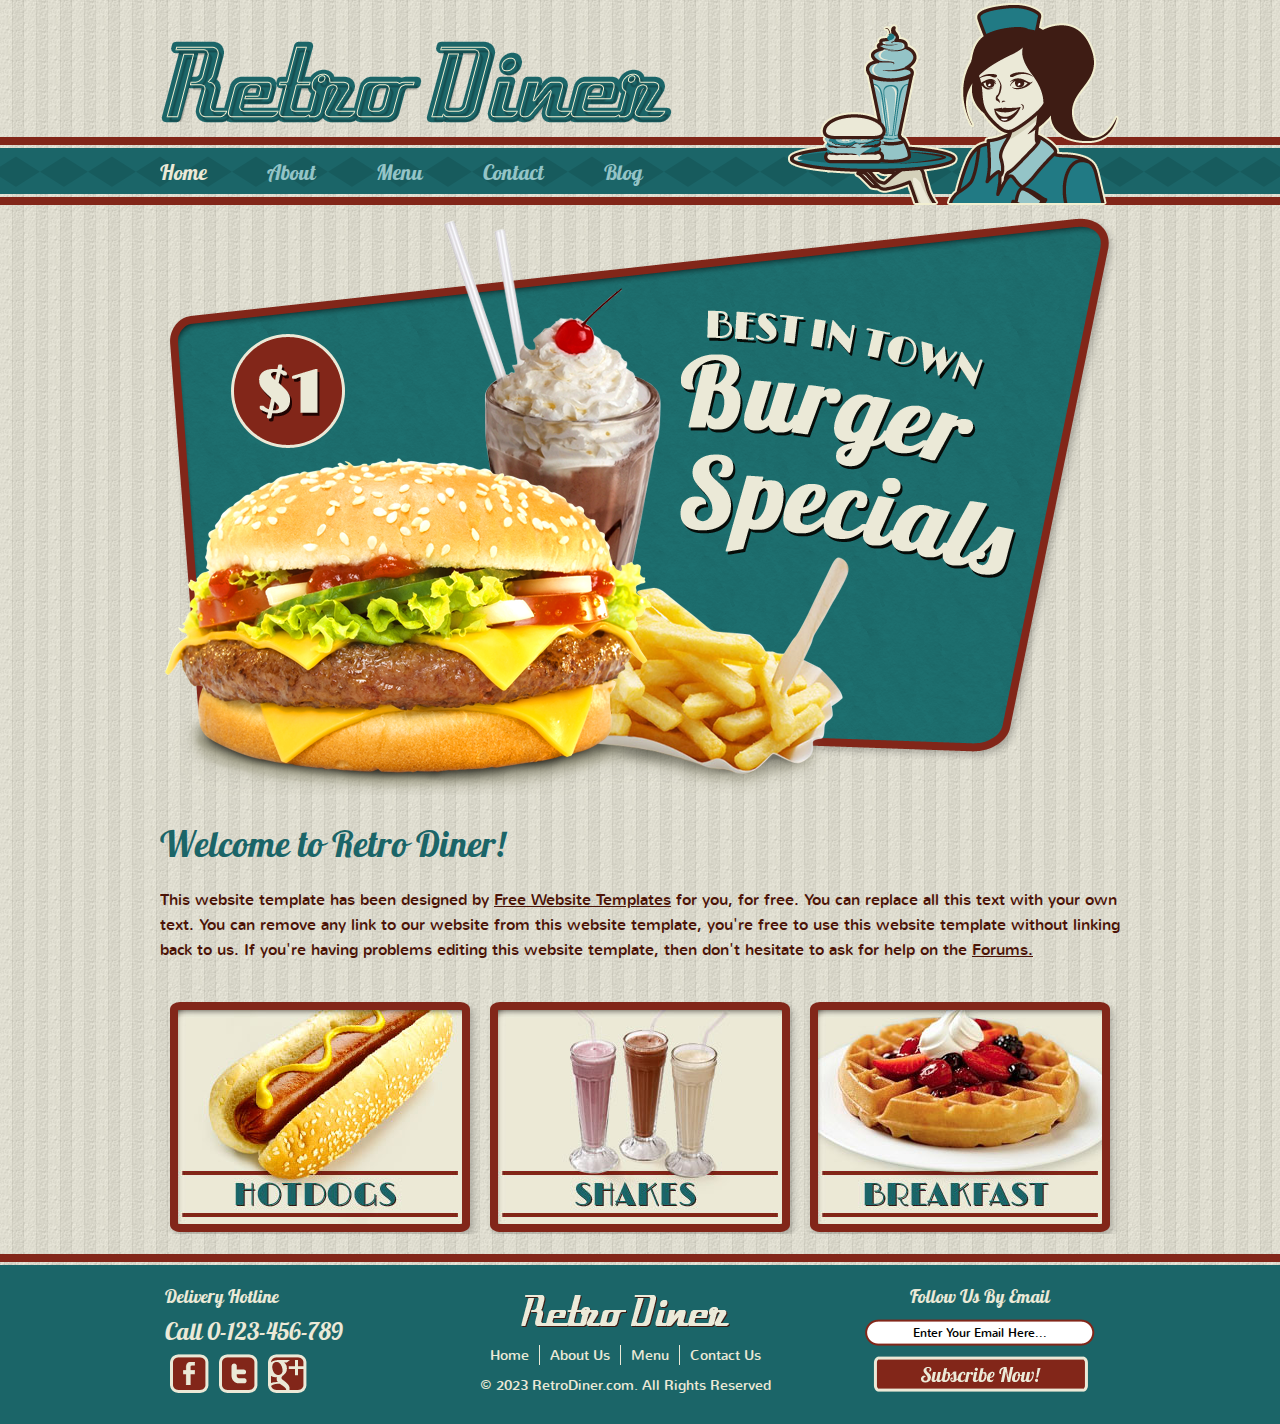
==== index.html @ 5af2374b "Arquivos base" ====
<!DOCTYPE html>
<!-- Website template by freewebsitetemplates.com -->
<head>
	<title>Retro Diner</title>
	<meta charset="utf-8">
	<link href="css/style.css" rel="stylesheet" type="text/css">
</head>
<body>
	<div id="header">
		<div>
			<a href="index.html"><img class="logo" src="images/logo.png" width="513" height="84" alt="" title=""></a>
			<a href="index.html"><img  src="images/waitress.png" width="332" height="205" alt="" title=""></a>
			<ul class="navigation">
				<li>
					<a class="active" href="index.html">Home</a>
				</li>
				<li>
					<a href="about.html">About</a>
				</li>
				<li>
					<a href="burger.html">Menu</a>
				</li>
				<li>
					<a href="contact.html">Contact</a>
				</li>
				<li>
					<a href="blog.html">Blog</a>
				</li>
			</ul>
		</div>
	</div>
	<div id="body">
		<div class="featured"> <a href="burger.html"><img src="images/burger-specials.png" width="960" height="590" alt=""></a>
			<h2>Welcome to Retro Diner!</h2>
			<p>
				This website template has been designed by <a href="http://www.freewebsitetemplates.com"> Free Website Templates</a> for you, for free. You can replace all this text with your own text. You can remove any link to our website from this website template, you're free to use this website template without linking back to us. If you're having problems editing this website template, then don't hesitate to ask for help on the <a href="http://www.freewebsitetemplates.com/forums"> Forums.</a>
			</p>
			<ul>
				<li>
					<a href="hotdog.html"><img src="images/hotdogs.jpg" width="284" height="214" alt=""></a>
				</li>
				<li>
					<a href="shake.html"><img src="images/shakes.jpg" alt="" width="284" height="214"></a>
				</li>
				<li>
					<a href="breakfast.html"><img src="images/breakfast.jpg" alt="" width="284" height="214"></a>
				</li>
			</ul>
		</div>
	</div>
	<div id="footer">
		<div>
			<ul>
				<li class="first">
					<h2>Delivery Hotline</h2>
					<h3>Call 0-123-456-789</h3>
					<ul>
						<li>
							<a href="http://www.freewebsitetemplates.com/go/facebook" class="facebook"></a>
						</li>
						<li>
							<a href="http://www.freewebsitetemplates.com/go/twitter" class="twitter"></a>
						</li>
						<li>
							<a href="http://www.freewebsitetemplates.com/go/googleplus" class="googleplus"></a>
						</li>
					</ul>
				</li>
				<li>
					<a href="index.html"><img class="logo" src="images/logo-footer.png" alt=""></a>
					<ul class="navigation">
						<li>
							<a href="index.html">Home</a>
						</li>
						<li>
							<a href="about.html">About Us</a>
						</li>
						<li>
							<a href="menu.html">Menu</a>
						</li>
						<li>
							<a href="contact.html">Contact Us</a>
						</li>
					</ul>
					<span>&copy; 2023 RetroDiner.com. All Rights Reserved</span>
				</li>
				<li class="last">
					<h2>Follow Us By Email</h2>
					<form action="index.html">
						<input type="text" name="subscribe" value="Enter Your Email Here...">
						<input type="submit" value="">
					</form>
				</li>
			</ul>
		</div>
	</div>
</body>
</html>
---- css/style.css ----
/** Website template by freewebsitetemplates.com **/
body {
	margin :0;
	padding :0;
	background :url("../images/bg-body.jpg");
	line-height :25px;
}
a {
	outline :0;
}
img {
	border :0;
}
@font-face {
	font-family :'NunitoRegular';
	src :url('../fonts/nunito-regular-webfont.eot');
	src :url('../fonts/nunito-regular-webfont.eot?#iefix') format('embedded-opentype'),
		url('../fonts/nunito-regular-webfont.woff') format('woff'),
		url('../fonts/nunito-regular-webfont.ttf') format('truetype'),
		url('../fonts/nunito-regular-webfont.svg#NunitoRegular') format('svg');
	font-weight :normal;
	font-style :normal;
}
@font-face {
	font-family :'Lobster1.4Regular';
	src :url('../fonts/lobster-webfont.eot');
	src :url('../fonts/lobster-webfont.eot?#iefix') format('embedded-opentype'),
		url('../fonts/lobster-webfont.woff') format('woff'),
		url('../fonts/lobster-webfont.ttf') format('truetype'),
		url('../fonts/lobster-webfont.svg#Lobster1.4Regular') format('svg');
	font-weight :normal;
	font-style :normal;
}
@font-face {
	font-family :'LimelightRegular';
	src :url('../fonts/limelight-webfont.eot');
	src :url('../fonts/limelight-webfont.eot?#iefix') format('embedded-opentype'),
		url('../fonts/limelight-webfont.woff') format('woff'),
		url('../fonts/limelight-webfont.ttf') format('truetype'),
		url('../fonts/limelight-webfont.svg#LimelightRegular') format('svg');
	font-weight :normal;
	font-style :normal;
}
#header {
	height :205px;
	width :100%;
	background :transparent url("../images/bg-navigation.png");
	background-repeat :repeat-x;
	background-position :bottom;
}
#header div {
	width :960px;
	margin :0 auto;
	height :203px;
	position :relative;
}
#header div a img {
	border :0;
	float :right;
	overflow :hidden;
}
#header div img.logo {
	border :0;
	float :left;
	overflow :hidden;
	margin-top :40px;
}
#header div ul.navigation {
	margin :0;
	padding :0;
	list-style-type :none;
	position :absolute;
	left :0px;
	top :160px;
	overflow :hidden;
	width :620px;
}
#header div ul.navigation li {
	float :left;
}
#header div ul.navigation li:first-child a {
	padding-left :0;
}
#header div ul.navigation li a {
	text-decoration :none;
	padding :0 30px;
	color :#ebe9d7;
	font-family :'Lobster1.4Regular';
	font-size :16px;
	color :#94c4c7;
	font-size :21px;
}
#header div ul.navigation li a:hover {
	color :#ebe9d7;
}
#header div ul.navigation li a.active {
	color :#ebe9d7;
}
#body {
	width :960px;
	margin :0 auto;
	overflow :hidden;
}
#body .featured {
	width :960px;
	overflow :hidden;
	margin-bottom :0;
}
#body .featured img {
	border :0;
}
#body .featured h2 {
	font-family :'Lobster1.4Regular';
	font-size :36px;
	color :#1b6568;
	display :block;
	font-weight :normal;
}
#body .featured p {
	font-family :'NunitoRegular';
	font-size :16px;
	color :#4c1407;
}
#body .featured p a {
	font-family :'NunitoRegular';
	font-size :16px;
	color :#4c1407;
}
#body .featured p a:hover {
	color :#80210b;
}
#body .featured ul {
	list-style-type :none;
	margin :40px 0 0 0;
	padding :0;
}
#body .featured ul li {
	float :left;
	width :320px;
	height :242px;
	text-align :center;
}
#body .featured ul li {
	background :transparent url("../images/frame.png");
	background-repeat :no-repeat;
	background-position :top;
	height :202px;
	width :280px;
	padding :8px 22px 22px 18px;
}
#body #content {
	width :960px;
	margin :30px 0;
	height :auto;
	padding-top :18px;
	background :transparent url("../images/bg-content-top.png");
	background-position :center top;
	background-repeat :no-repeat;
}
#body #content div {
	width :960px;
	background :transparent url("../images/bg-content-bottom.png");
	background-position :center bottom;
	background-repeat :no-repeat;
	padding-bottom :22px;
}
#body #content div div {
	width :860px;
	padding :10px 50px 20px 50px;
	background :transparent url("../images/bg-content.png");
	background-position :center center;
	background-repeat :repeat-y;
}
#body #content div div h1 {
	font-family :'Lobster1.4Regular';
	font-size :36px;
	color :#1b6568;
	font-weight :normal;
	margin-bottom :50px;
}
#body #content div div ul {
	list-style-type :none;
	margin :0;
	padding :0;
}
#body #content div div ul li {
	float :none;
	margin :0 0 50px 0;
	padding :0;
}
#body #content div div ul li h4 {
	font-family :'NunitoRegular';
	font-size :16px;
	color :#822619;
	font-weight :normal;
}
#body #content div div ul li h2 {
	font-family :'Lobster1.4Regular';
	font-size :18px;
	color :#822619;
	font-weight :normal;
}
#body #content div div ul li h2 a {
	font-family :'Lobster1.4Regular';
	font-size :24px;
	color :#822619;
	text-decoration :none;
	font-weight :normal;
}
#body #content div div ul li p {
	font-family :'NunitoRegular';
	font-size :16px;
	color :#822619;
	font-weight :normal;
}
#body #content div div ul li p a {
	font-family :'NunitoRegular';
	font-size :16px;
	color :#822619;
	font-weight :normal;
	text-decoration :underline;
}
#body #content div div ul li p a:hover {
	color:#a0210b;
}
#body #content div div ul li p span {
	font-family :'NunitoRegular';
	font-size :14px;
	color :#822619;
	font-weight :normal;
}
#body #content div div ul li h2 a:hover {
	color :#80210b;
}
#body .content div div form label {
	display :block;
}
#body .content div div form label span {
	display :block;
	color :#4c1407;
	font-family :'NunitoRegular';
	font-size :16px;
	font-weight :normal;
}
#body .content div div form label input {
	background :transparent url("../images/interface.png") no-repeat 0 -77px;
	width :286px;
	height :20px;
	border :0;
	padding :5px;
	margin-bottom :10px;
}
#body .content div div form label textarea {
	background :transparent url("../images/interface.png") no-repeat 0 -157px;
	width :522px;
	height :206px;
	border :0;
	padding :5px;
	margin-bottom :5px;
}
#body .content div div form input[type="submit"] {
	background :transparent url("../images/button.png") no-repeat 0 -450px;
	width :101px;
	height :36px;
	border :0;
	padding :5px;
	margin-bottom :20px;
	cursor :pointer;
}
#body .content div div form input[type="submit"]:hover {
	background :transparent url("../images/button.png") no-repeat 0 -364px;
}
#body .content {
	width :620px;
	margin :30px 40px 30px 0;
	height :auto;
	padding-top :18px;
	background :transparent url("../images/bg-content-top2.png");
	background-position :center top;
	background-repeat :no-repeat;
	float :left;
}
#body .content div {
	width :620px;
	background :transparent url("../images/bg-content-bottom2.png");
	background-position :center bottom;
	background-repeat :no-repeat;
	padding-bottom :12px;
}
#body .content div div {
	width :540px;
	padding :10px 40px 20px 40px;
	background :transparent url("../images/bg-content2.png");
	background-position :center center;
	background-repeat :repeat-y;
}
#body .content div div h4 {
	font-size :24px;
	color :#822619;
	font-family :'Lobster1.4Regular';
	font-weight :normal;
}
#body .content div div p {
	font-family :'NunitoRegular';
	font-size :16px;
	color :#4c1407;
	text-align :justify;
}
#body .content div div p a {
	font-family :'NunitoRegular';
	font-size :16px;
	color :#4c1407;
}
#body .content div div p a:hover {
	color :#80210b;
}
#body .content div div h1 {
	font-family :'Lobster1.4Regular';
	font-size :36px;
	color :#1b6568;
	font-weight :normal;
}
#body .content div div ul {
	list-style-type :none;
	margin :0;
	padding :0;
	width :580px;
	margin-left :-22px;
}
#body .content div div ul li {
	margin-bottom :20px;
	border-style :dotted;
	border-top :none;
	border-left :none;
	border-right :none;
	padding :0 25px 10px 25px;
	position :relative;
}
#body .content div div ul li.last {
	border :none;
}
#body .content div div ul li h2 a {
	font-family :'Lobster1.4Regular';
	font-size :24px;
	color :#822619;
	font-weight :normal;
	text-decoration :none;
}
#body .content div div ul li p {
	font-family :'NunitoRegular';
	font-size :16px;
	color :#822619;
	font-weight :normal;
	text-decoration :none;
	width :440px;
}
#body .content div div ul li p a {
	font-family :'NunitoRegular';
	font-size :16px;
	color :#822619;
	font-weight :normal;
}
#body .content div div ul li p a:hover {
	font-family :'NunitoRegular';
	font-size :16px;
	color :#80210b;
	font-weight :normal;
}
#body .content div div ul li span.price {
	background :transparent url("../images/icon.png") no-repeat 0 -673px;
	width :70px;
	height :70px;
	display :block;
	text-align :center;
	line-height :70px;
	font-family :'LimelightRegular';
	color :#ebe9d7;
	font-size :28px;
	position :absolute;
	left :490px;
	top :0px;
}
#body .content div div div {
	background :none;
	text-align :center;
	width :530px;
	margin :0;
	padding :0;
}
#body .sidebar {
	width :280px;
	float :left;
	margin :30px 0;
	text-align :center;
	padding-top :30px;
}
#body .sidebar h1 {
	color :#1b6568;
	font-family :'Lobster1.4Regular';
	font-size :36px;
	font-weight :normal;
	margin-bottom :10px;
}
#body .sidebar span {
	color :#4c1407;
	font-family :'NunitoRegular';
	font-size :16px;
	font-weight :normal;
	display :block;
}
#body .sidebar ul.navigation {
	list-style-type :none;
	margin :50px 0 0 0;
	padding :0;
}
#body .sidebar ul.navigation li {
	border-style :solid;
	border-color :#822619;
	border-left :none;
	border-right :none;
	border-top :none;
	height :50px;
	line-height :50px;
}
#body .sidebar ul.navigation li.first {
	border-style :solid;
	border-color :#822619;
	border-left :none;
	border-right :none;
}
#body .sidebar ul.navigation li a {
	text-decoration :none;
	font-family :'LimelightRegular';
	font-size :32px;
	color :#822619;
	text-align :center;
	font-weight :normal;
}
#body .sidebar ul.navigation li a:hover {
	color :#1b6568;
	font-size :32px;
	font-family :'LimelightRegular';
}
#body .sidebar ul.navigation li a.active {
	color :#1b6568;
	font-size :32px;
	font-family :'LimelightRegular';
}
#body .sidebar a.download {
	background :transparent url("../images/button.png") no-repeat 0 -96px;
	display :block;
	height :46px;
	width :278px;
	line-height :46px;
	text-decoration :none;
	color :#ebe9d7;
	font-size :26px;
	font-family :'Lobster1.4Regular';
	margin-top :40px;
}
#body .sidebar a.download:hover {
	background :transparent url("../images/button.png") no-repeat 0 0;
}
#body .sidebar ul li.last {
	border-bottom :none;
}
#body .sidebar ul {
	list-style-type :none;
	margin :0 0 50px 0;
	padding :0;
}
#body .sidebar ul li.first {
	border-style :dotted;
	border-color :#822619;
	border-left :none;
	border-right :none;
	border-top :dotted;
}
#body .sidebar ul li {
	border-style :dotted;
	border-color :#822619;
	border-left :none;
	border-right :none;
	border-top :none;
	line-height :18px;
	padding :10px 10px;
	font-family :'NunitoRegular';
}
#body .sidebar ul li a {
	font-family :'NunitoRegular';
	text-decoration :none;
	color :#3e1c14;
	font-size :16px;
}
#body .sidebar ul li a:hover {
	font-family :'NunitoRegular';
	text-decoration :none;
	color :#1B6568;
	font-size :16px;
}
#body .sidebar ul {
	margin-top :30px;
}
#body div#section {
	float :left;
	height :auto;
	margin :30px 40px 30px 0;
	padding-top :18px;
	width :620px;
}
#body div#section div.section {
	background :transparent url("../images/bg-blog-top.png");
	background-repeat :no-repeat;
	background-position :top center;
	width :532px;
	padding-top :18px;
	margin :0 0 50px 0;
	position :relative;
	left :20px;
	float :right;
}
#body div#section div.section div {
	background :transparent url("../images/bg-blog-bottom.png");
	background-repeat :no-repeat;
	background-position :center bottom;
	width :532px;
	padding-bottom :25px;
}
#body div#section div.section div div {
	background :transparent url("../images/bg-blog-center.png");
	background-repeat :repeat-y;
	background-position :center;
	width :452px;
	padding :10px 40px 10px 40px;
}
#body div#section div.section div div a img {
	border :0;
	margin :0 20px 0 0;
	float :left;
}
#body div#section div.section div div h2 {
	font-family :'LimelightRegular';
	color :#1b6568;
	font-size :28px;
	font-weight :normal;
	margin :0;
	padding :0;
	text-transform :uppercase;
	width :auto;
}
#body div#section div.section div div h2 a {
	font-family :'LimelightRegular';
	color :#822619;
	font-size :28px;
	font-weight :normal;
	text-decoration :none;
	line-height :30px;
}
#body div#section div.section div div h2 a:hover {
	color :#1b6568;
	text-decoration :none;
}
#body div#section div.section div div h3 {
	font-family :'NunitoRegular';
	color :#4c1407;
	font-size :14px;
	font-weight :normal;
	margin :25px 0 0 0;
	padding :0;
	width :auto;
}
#body div#section div.section div div h3 a {
	color :#80210b;
	text-decoration :underline;
}
#body div#section div.section div div a {
	text-decoration :underline;
	color :#80210b;
}
#body div#section div.section div div a:hover {
	text-decoration :underline;
}
#body div#section div.section div div a span {
	font-family :'NunitoRegular';
	color :#80210b;
	font-size :14px;
	font-weight :normal;
	padding :0;
	width :auto;
}
#body div#section div.section div div p {
	font-family :'NunitoRegular';
	color :#4c1407;
	font-size :14px;
	width :auto;
	margin-top :70px;
}
#body div#section div.section div div a.price {
	background :transparent url("../images/icon.png") no-repeat 0 0;
	width :90px;
	height :69px;
	display :block;
	padding-top :20px;
	text-align :center;
	font-family :'LimelightRegular';
	font-size :24px;
	color :#ebe9d7;
	text-decoration :none;
	position :absolute;
	top :0;
	left :-100px;
}
#body div#section div.section div div a.price span {
	display :block;
	font-family :'LimelightRegular';
	font-size :24px;
	color :#ebe9d7;
}
#footer {
	height :130px;
	width :100%;
	padding :20px 0;
	margin-top :20px;
	background :transparent url("../images/bg-footer.jpg");
	background-repeat :repeat-x;
	background-position :top;
	background-color :#1b6568;
}
#footer div {
	width :960px;
	margin :0 auto;
}
#footer div ul {
	list-style-type :none;
	margin :0;
	padding :0;
}
#footer div ul li.first {
	text-align :left;
}
#footer div ul li img {
	border :0;
}
#footer div ul li {
	float :left;
	width :300px;
	padding :0 5px;
	text-align :center;
}
#footer div ul li.last {
	padding-left :75px;
	width :250px;
}
#footer div ul li h2 {
	color :#ebe9d7;
	font-family :'Lobster1.4Regular';
	font-weight :normal;
	font-size :18px;
	margin :10px 0;
	padding :0;
}
#footer div ul li h3 {
	color :#ebe9d7;
	font-family :'Lobster1.4Regular';
	font-size :24px;
	font-weight :normal;
	margin :10px 0;
	padding :0;
}
#footer div ul li ul {
	list-style-type :none;
	margin :0;
	padding :0;
}
#footer div ul li img.logo {
	margin-top :20px;
}
#footer div ul li ul li {
	float :left;
	width :auto;
	margin :0 5px;
	padding :0;
}
#footer div ul li ul .connect li {
	float :left;
	width :auto;
	margin :0 5px;
	padding :0;
}
#footer div ul li ul li a.facebook {
	background :transparent url("../images/icon.png") no-repeat 0 -228px;
	float :left;
	height :39px;
	width :39px;
}
#footer div ul li ul li a.facebook:hover {
	background :transparent url("../images/icon.png") no-repeat 0 -139px;
}
#footer div ul li ul li a.twitter {
	background :transparent url("../images/icon.png") no-repeat 0 -584px;
	float :left;
	height :39px;
	width :39px;
}
#footer div ul li ul li a.twitter:hover {
	background :transparent url("../images/icon.png") no-repeat 0 -495px;
}
#footer div ul li ul li a.googleplus {
	background :transparent url("../images/icon.png") no-repeat 0 -406px;
	float :left;
	height :39px;
	width :92px;
}
#footer div ul li ul li a.googleplus:hover {
	background :transparent url("../images/icon.png") no-repeat 0 -317px;
}
#footer div ul li input[type="submit"] {
	background :transparent url("../images/button.png") no-repeat 0 -278px;
	width :215px;
	height :36px;
	border :0;
	cursor :pointer;
}
#footer div ul li input[type="submit"]:hover {
	background :transparent url("../images/button.png") no-repeat 0 -192px;
}
#footer div ul li input {
	background :transparent url("../images/interface.png") no-repeat 0 0;
	border :0;
	width :220px;
	height :17px;
	padding :5px 5px;
	text-align :center;
	font-family :'NunitoRegular';
	font-size :12px;
	margin-bottom :10px;
}
#footer div ul li span {
	display :block;
	color :#ebe9d7;
	font-family :'NunitoRegular';
	font-size :14px;
}
#footer div ul li ul.navigation {
	list-style-type :none;
	margin :0 auto;
	padding :10px 0 0 0;
	display :inline-block;
	overflow :hidden;
	height :20px;
}
#footer div ul li ul.navigation li {
	margin :0;
	padding :0;
}
#footer div ul li ul.navigation li a {
	color :#ebe9d7;
	font-family :'NunitoRegular';
	font-weight :normal;
	font-size :14px;
	text-decoration :none;
	padding :0 10px;
	display :block;
	border-style :solid;
	border-right :none;
	border-top :none;
	border-bottom :none;
	border-color :#ebe9d7;
	border-width :1px;
	line-height :20px;
}
#footer div ul li ul.navigation li a:hover {
	text-decoration :underline;
}
#footer div ul li ul.navigation li:first-child a {
	border-left :none;
}
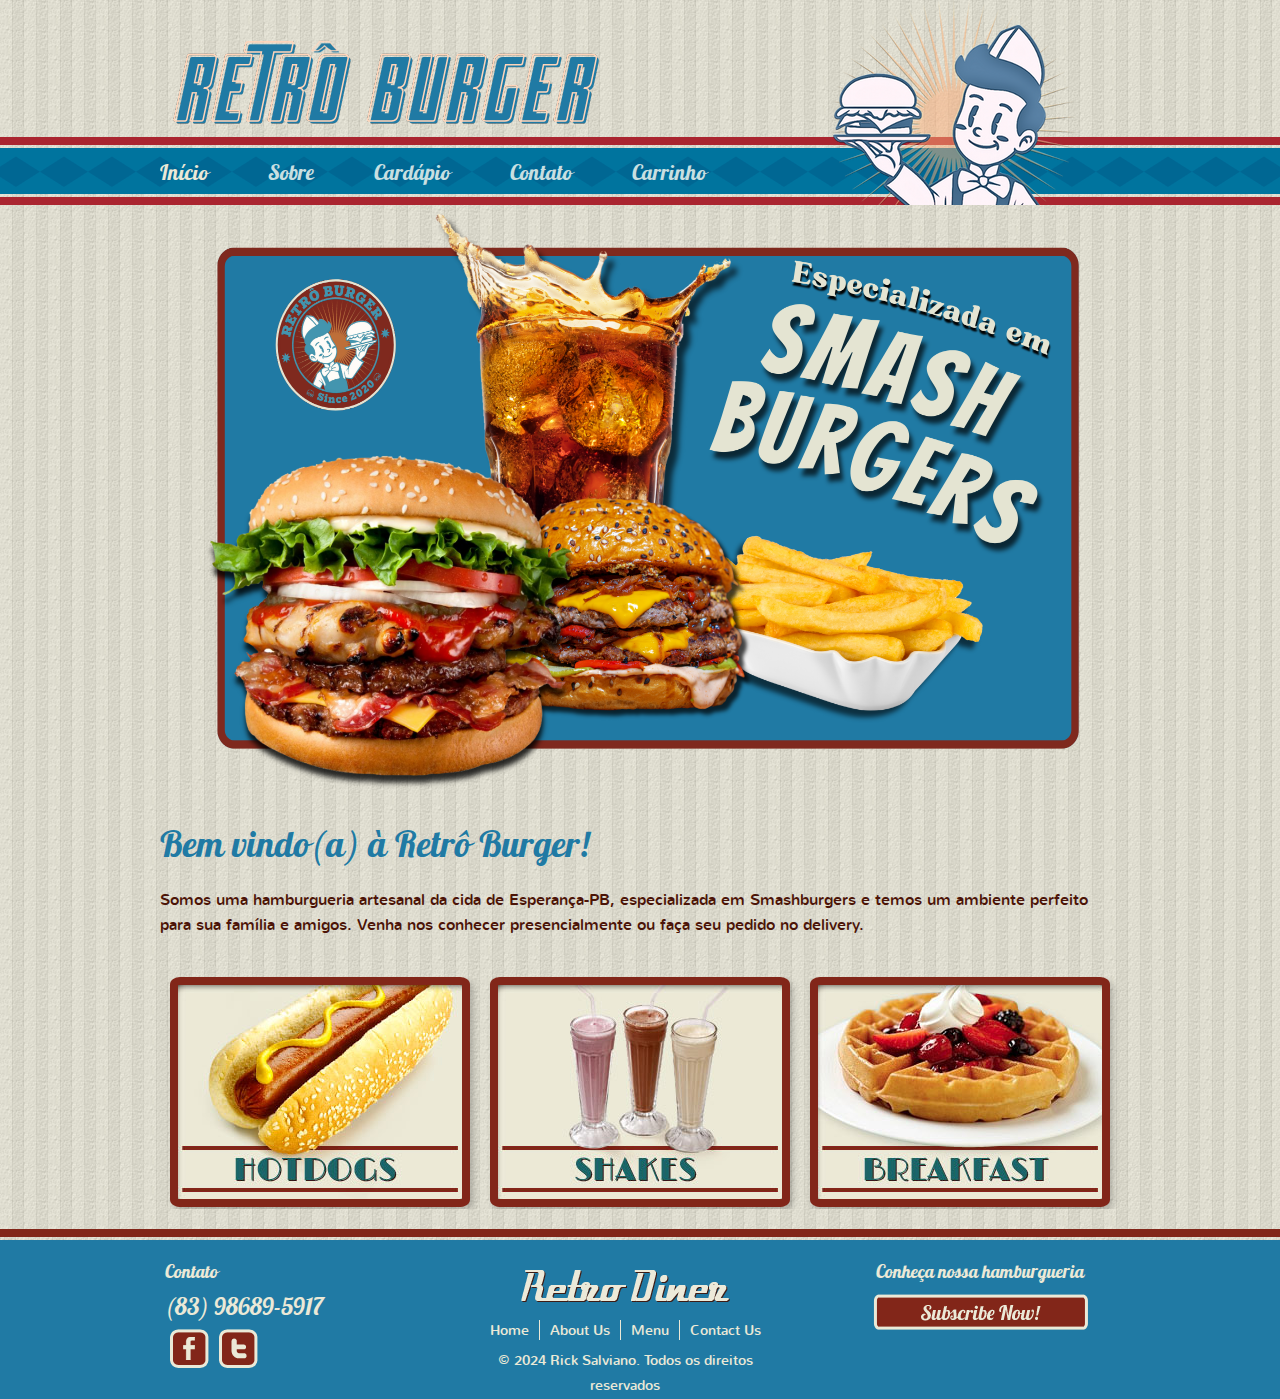
==== commit 75848ea5: "Alinhando de acordo com a retrô burger" ====
--- a/index.html
+++ b/index.html
@@ -1,7 +1,6 @@
 <!DOCTYPE html>
-<!-- Website template by freewebsitetemplates.com -->
 <head>
-	<title>Retro Diner</title>
+	<title>Início - Retrô Burger</title>
 	<meta charset="utf-8">
 	<link href="css/style.css" rel="stylesheet" type="text/css">
 </head>
@@ -12,28 +11,28 @@
 			<a href="index.html"><img  src="images/waitress.png" width="332" height="205" alt="" title=""></a>
 			<ul class="navigation">
 				<li>
-					<a class="active" href="index.html">Home</a>
+					<a class="active" href="index.html">Início</a>
 				</li>
 				<li>
-					<a href="about.html">About</a>
+					<a href="about.html">Sobre</a>
 				</li>
 				<li>
-					<a href="burger.html">Menu</a>
+					<a href="burger.html">Cardápio</a>
 				</li>
 				<li>
-					<a href="contact.html">Contact</a>
+					<a href="contact.html">Contato</a>
 				</li>
 				<li>
-					<a href="blog.html">Blog</a>
+					<a href="blog.html">Carrinho</a>
 				</li>
 			</ul>
 		</div>
 	</div>
 	<div id="body">
-		<div class="featured"> <a href="burger.html"><img src="images/burger-specials.png" width="960" height="590" alt=""></a>
-			<h2>Welcome to Retro Diner!</h2>
+		<div class="featured"> <a href="burger.html"><img src="images/burger-specials.png" width="960" height="590" alt="Banner principal"></a>
+			<h2>Bem vindo(a) à Retrô Burger!</h2>
 			<p>
-				This website template has been designed by <a href="http://www.freewebsitetemplates.com"> Free Website Templates</a> for you, for free. You can replace all this text with your own text. You can remove any link to our website from this website template, you're free to use this website template without linking back to us. If you're having problems editing this website template, then don't hesitate to ask for help on the <a href="http://www.freewebsitetemplates.com/forums"> Forums.</a>
+				Somos uma hamburgueria artesanal da cida de Esperança-PB, especializada em Smashburgers e temos um ambiente perfeito para sua família e amigos. Venha nos conhecer presencialmente ou faça seu pedido no delivery.
 			</p>
 			<ul>
 				<li>
@@ -52,18 +51,16 @@
 		<div>
 			<ul>
 				<li class="first">
-					<h2>Delivery Hotline</h2>
-					<h3>Call 0-123-456-789</h3>
+					<h2>Contato</h2>
+					<h3>(83) 98689-5917</h3>
 					<ul>
 						<li>
-							<a href="http://www.freewebsitetemplates.com/go/facebook" class="facebook"></a>
+							<a href="" class="instagram"></a>
 						</li>
 						<li>
-							<a href="http://www.freewebsitetemplates.com/go/twitter" class="twitter"></a>
+							<a href="" class="whatsapp"></a>
 						</li>
-						<li>
-							<a href="http://www.freewebsitetemplates.com/go/googleplus" class="googleplus"></a>
-						</li>
+
 					</ul>
 				</li>
 				<li>
@@ -82,12 +79,11 @@
 							<a href="contact.html">Contact Us</a>
 						</li>
 					</ul>
-					<span>&copy; 2023 RetroDiner.com. All Rights Reserved</span>
+					<span>&copy; 2024 Rick Salviano. Todos os direitos reservados</span>
 				</li>
 				<li class="last">
-					<h2>Follow Us By Email</h2>
+					<h2>Conheça nossa hamburgueria</h2>
 					<form action="index.html">
-						<input type="text" name="subscribe" value="Enter Your Email Here...">
 						<input type="submit" value="">
 					</form>
 				</li>
--- a/css/style.css
+++ b/css/style.css
@@ -84,10 +84,10 @@
 #header div ul.navigation li a {
 	text-decoration :none;
 	padding :0 30px;
-	color :#ebe9d7;
-	font-family :'Lobster1.4Regular';
-	font-size :16px;
-	color :#94c4c7;
+	color :#ffffff;
+	font-family :'Lobster1.4Regular';
+	font-size :16px;
+	color :#c8dfe1;
 	font-size :21px;
 }
 #header div ul.navigation li a:hover {
@@ -112,7 +112,7 @@
 #body .featured h2 {
 	font-family :'Lobster1.4Regular';
 	font-size :36px;
-	color :#1b6568;
+	color :#207AA4;
 	display :block;
 	font-weight :normal;
 }
@@ -174,7 +174,7 @@
 #body #content div div h1 {
 	font-family :'Lobster1.4Regular';
 	font-size :36px;
-	color :#1b6568;
+	color :#207AA4;
 	font-weight :normal;
 	margin-bottom :50px;
 }
@@ -317,7 +317,7 @@
 #body .content div div h1 {
 	font-family :'Lobster1.4Regular';
 	font-size :36px;
-	color :#1b6568;
+	color :#207AA4;
 	font-weight :normal;
 }
 #body .content div div ul {
@@ -395,7 +395,7 @@
 	padding-top :30px;
 }
 #body .sidebar h1 {
-	color :#1b6568;
+	color :#207AA4;
 	font-family :'Lobster1.4Regular';
 	font-size :36px;
 	font-weight :normal;
@@ -437,12 +437,12 @@
 	font-weight :normal;
 }
 #body .sidebar ul.navigation li a:hover {
-	color :#1b6568;
+	color :#207AA4;
 	font-size :32px;
 	font-family :'LimelightRegular';
 }
 #body .sidebar ul.navigation li a.active {
-	color :#1b6568;
+	color :#207AA4;
 	font-size :32px;
 	font-family :'LimelightRegular';
 }
@@ -495,7 +495,7 @@
 #body .sidebar ul li a:hover {
 	font-family :'NunitoRegular';
 	text-decoration :none;
-	color :#1B6568;
+	color :#207AA4;
 	font-size :16px;
 }
 #body .sidebar ul {
@@ -540,7 +540,7 @@
 }
 #body div#section div.section div div h2 {
 	font-family :'LimelightRegular';
-	color :#1b6568;
+	color :#207AA4;
 	font-size :28px;
 	font-weight :normal;
 	margin :0;
@@ -557,7 +557,7 @@
 	line-height :30px;
 }
 #body div#section div.section div div h2 a:hover {
-	color :#1b6568;
+	color :#207AA4;
 	text-decoration :none;
 }
 #body div#section div.section div div h3 {
@@ -624,7 +624,7 @@
 	background :transparent url("../images/bg-footer.jpg");
 	background-repeat :repeat-x;
 	background-position :top;
-	background-color :#1b6568;
+	background-color :#207AA4;
 }
 #footer div {
 	width :960px;
@@ -687,32 +687,23 @@
 	margin :0 5px;
 	padding :0;
 }
-#footer div ul li ul li a.facebook {
+#footer div ul li ul li a.instagram {
 	background :transparent url("../images/icon.png") no-repeat 0 -228px;
 	float :left;
 	height :39px;
 	width :39px;
 }
-#footer div ul li ul li a.facebook:hover {
+#footer div ul li ul li a.instagram:hover {
 	background :transparent url("../images/icon.png") no-repeat 0 -139px;
 }
-#footer div ul li ul li a.twitter {
+#footer div ul li ul li a.whatsapp {
 	background :transparent url("../images/icon.png") no-repeat 0 -584px;
 	float :left;
 	height :39px;
 	width :39px;
 }
-#footer div ul li ul li a.twitter:hover {
+#footer div ul li ul li a.whatsapp:hover {
 	background :transparent url("../images/icon.png") no-repeat 0 -495px;
-}
-#footer div ul li ul li a.googleplus {
-	background :transparent url("../images/icon.png") no-repeat 0 -406px;
-	float :left;
-	height :39px;
-	width :92px;
-}
-#footer div ul li ul li a.googleplus:hover {
-	background :transparent url("../images/icon.png") no-repeat 0 -317px;
 }
 #footer div ul li input[type="submit"] {
 	background :transparent url("../images/button.png") no-repeat 0 -278px;
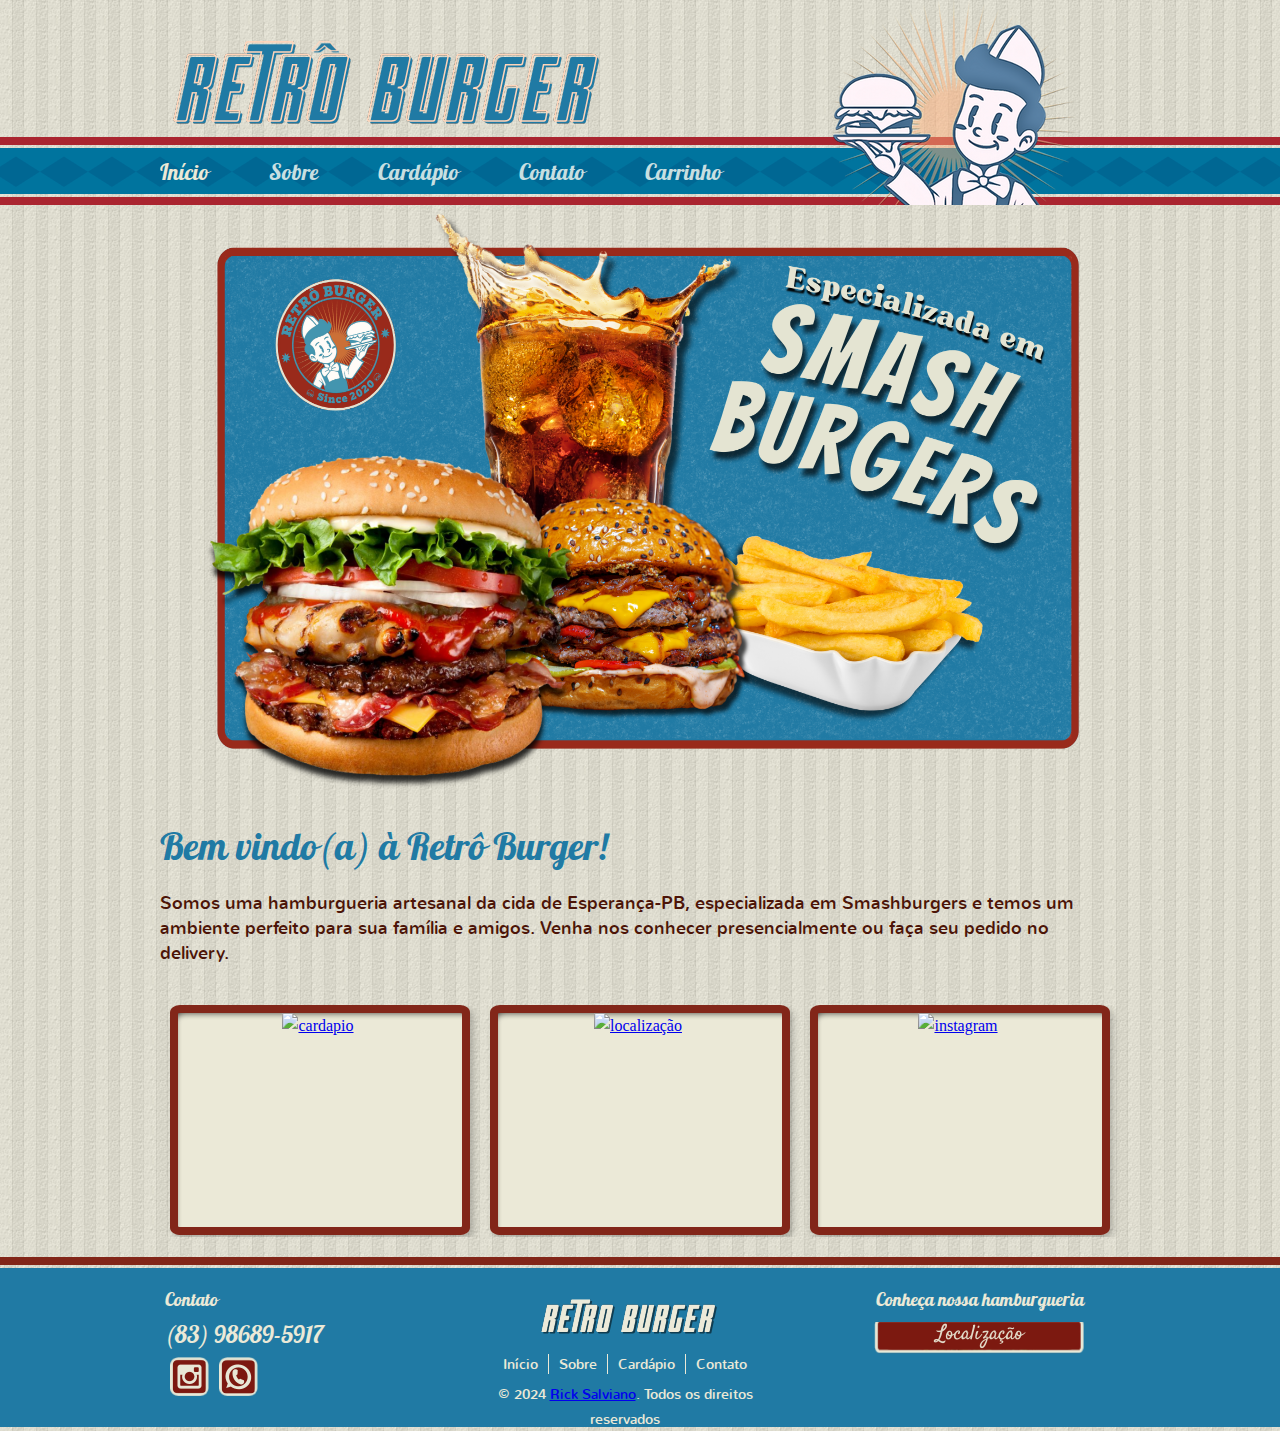
==== commit 05e6d174: "Corrigindo algumas imagens e melhorando o footer" ====
--- a/index.html
+++ b/index.html
@@ -36,13 +36,13 @@
 			</p>
 			<ul>
 				<li>
-					<a href="hotdog.html"><img src="images/hotdogs.jpg" width="284" height="214" alt=""></a>
+					<a href="burger.html"><img src="images/cardapio.jpg" alt="cardapio" width="284" height="214" ></a>
 				</li>
 				<li>
-					<a href="shake.html"><img src="images/shakes.jpg" alt="" width="284" height="214"></a>
+					<a href="https://maps.app.goo.gl/1G7mAjPanYT5jSCb6" target="_blank"><img src="images/localizacao.jpg" alt="localização" width="284" height="214"></a>
 				</li>
 				<li>
-					<a href="breakfast.html"><img src="images/breakfast.jpg" alt="" width="284" height="214"></a>
+					<a href="https://www.instagram.com/retroburger.esp/" target="_blank"><img src="images/instagram.jpg" alt="instagram" width="284" height="214"></a>
 				</li>
 			</ul>
 		</div>
@@ -55,35 +55,34 @@
 					<h3>(83) 98689-5917</h3>
 					<ul>
 						<li>
-							<a href="" class="instagram"></a>
+							<a href="https://www.instagram.com/retroburger.esp/" class="instagram" target="_blank"></a>
 						</li>
 						<li>
-							<a href="" class="whatsapp"></a>
+							<a href="https://api.whatsapp.com/send/?phone=5583986895917&text&type=phone_number&app_absent=0" class="whatsapp" target="_blank"></a>
 						</li>
-
 					</ul>
 				</li>
 				<li>
 					<a href="index.html"><img class="logo" src="images/logo-footer.png" alt=""></a>
 					<ul class="navigation">
 						<li>
-							<a href="index.html">Home</a>
+							<a href="index.html">Início</a>
 						</li>
 						<li>
-							<a href="about.html">About Us</a>
+							<a href="about.html">Sobre</a>
 						</li>
 						<li>
-							<a href="menu.html">Menu</a>
+							<a href="menu.html">Cardápio</a>
 						</li>
 						<li>
-							<a href="contact.html">Contact Us</a>
+							<a href="contact.html">Contato</a>
 						</li>
 					</ul>
-					<span>&copy; 2024 Rick Salviano. Todos os direitos reservados</span>
+					<span>&copy; 2024 <a href="https://www.instagram.com/_rick.dev/" target="_blank">Rick Salviano</a>. Todos os direitos reservados</span>
 				</li>
 				<li class="last">
 					<h2>Conheça nossa hamburgueria</h2>
-					<form action="index.html">
+					<form action="https://maps.app.goo.gl/1G7mAjPanYT5jSCb6" target="_blank">
 						<input type="submit" value="">
 					</form>
 				</li>
--- a/css/style.css
+++ b/css/style.css
@@ -88,7 +88,7 @@
 	font-family :'Lobster1.4Regular';
 	font-size :16px;
 	color :#c8dfe1;
-	font-size :21px;
+	font-size :22px;
 }
 #header div ul.navigation li a:hover {
 	color :#ebe9d7;
@@ -111,14 +111,14 @@
 }
 #body .featured h2 {
 	font-family :'Lobster1.4Regular';
-	font-size :36px;
+	font-size :38px;
 	color :#207AA4;
 	display :block;
 	font-weight :normal;
 }
 #body .featured p {
 	font-family :'NunitoRegular';
-	font-size :16px;
+	font-size :18px;
 	color :#4c1407;
 }
 #body .featured p a {
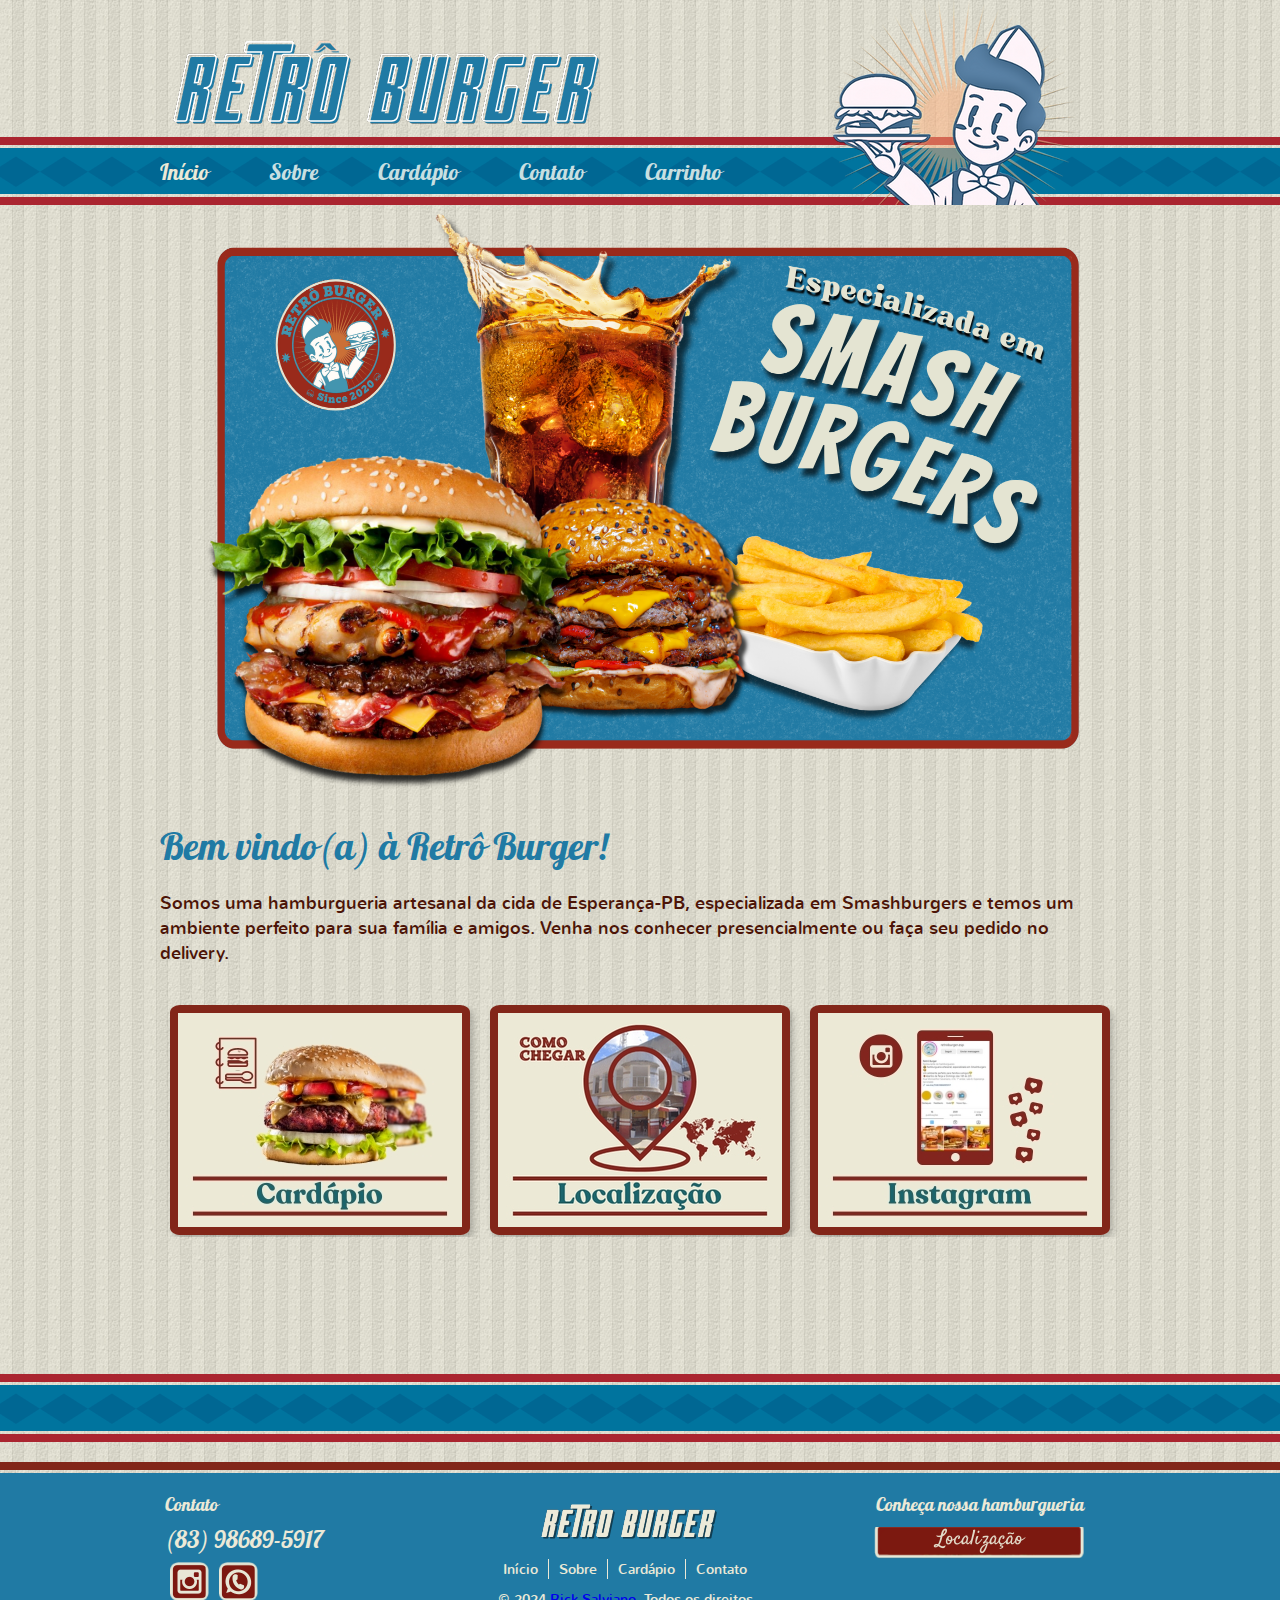
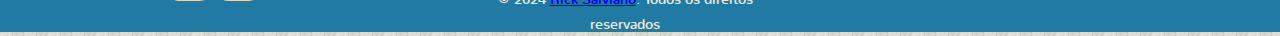
==== commit 2d489f53: "Finalizando o conteúdo base de cada página" ====
--- a/index.html
+++ b/index.html
@@ -1,4 +1,5 @@
 <!DOCTYPE html>
+<html lang="pt-br">
 <head>
 	<title>Início - Retrô Burger</title>
 	<meta charset="utf-8">
@@ -47,6 +48,7 @@
 			</ul>
 		</div>
 	</div>
+	<div id="header"></div>
 	<div id="footer">
 		<div>
 			<ul>
--- a/css/style.css
+++ b/css/style.css
@@ -375,7 +375,7 @@
 	line-height :70px;
 	font-family :'LimelightRegular';
 	color :#ebe9d7;
-	font-size :28px;
+	font-size :18px;
 	position :absolute;
 	left :490px;
 	top :0px;
@@ -431,19 +431,19 @@
 #body .sidebar ul.navigation li a {
 	text-decoration :none;
 	font-family :'LimelightRegular';
-	font-size :32px;
+	font-size :22px;
 	color :#822619;
 	text-align :center;
 	font-weight :normal;
 }
 #body .sidebar ul.navigation li a:hover {
 	color :#207AA4;
-	font-size :32px;
+	font-size :18px;
 	font-family :'LimelightRegular';
 }
 #body .sidebar ul.navigation li a.active {
 	color :#207AA4;
-	font-size :32px;
+	font-size :18px;
 	font-family :'LimelightRegular';
 }
 #body .sidebar a.download {
